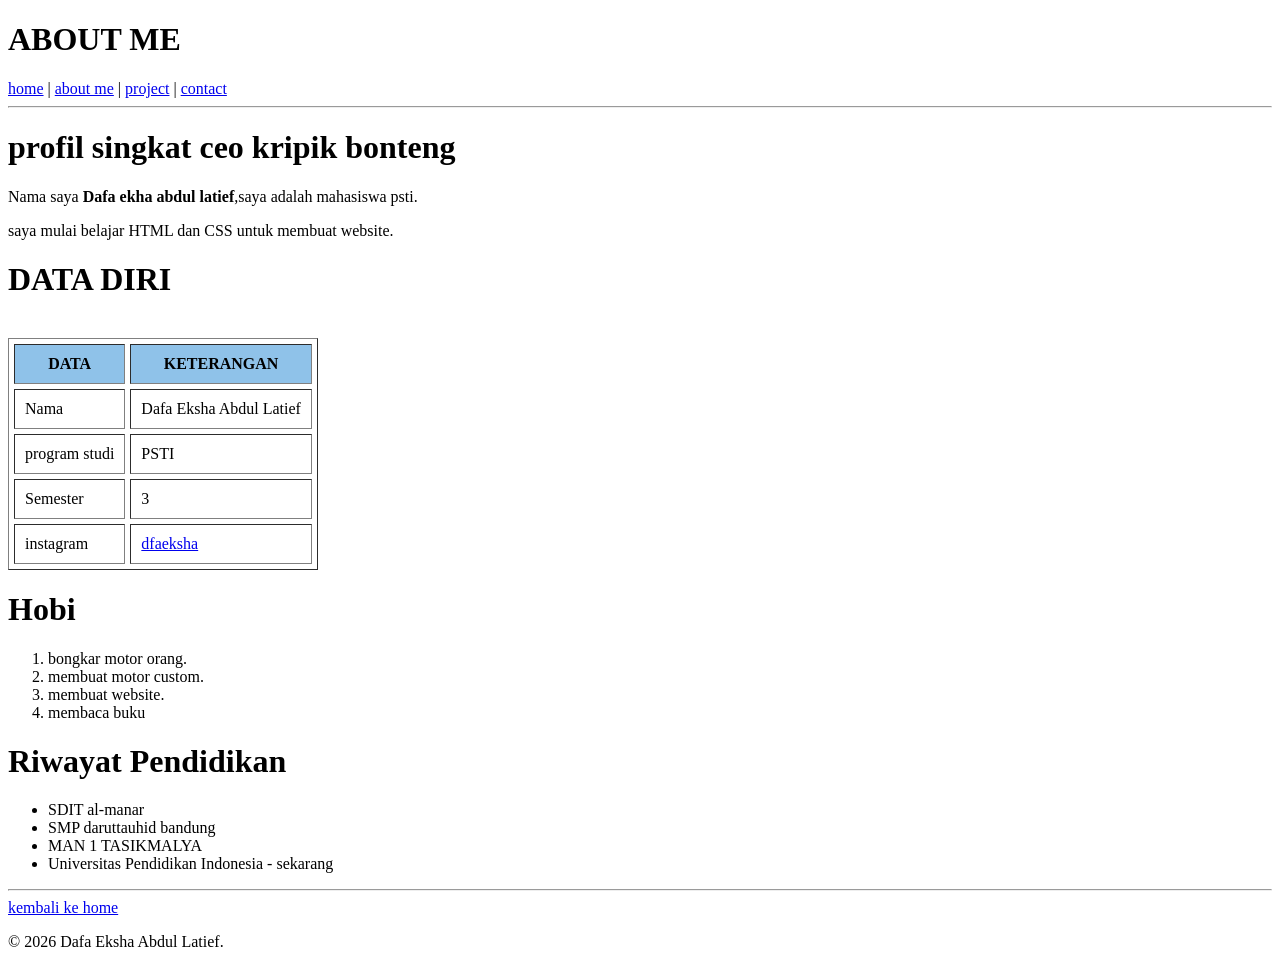
==== about me.html @ 3f341000 "commit pertama" ====
<!doctype html>
<html lang="id">
  <head>
    <meta charset="UTF-8" />
    <title>ABOUT ME</title>
  </head>
  <body>
    <h1>ABOUT ME</h1>
    <nav>
      <a href="home.html">home</a> | <a href="about me.html">about me</a> |
      <a href="project.html">project</a> |
      <a href="contact.html">contact</a>
    </nav>
    <hr />
    <h1>profil singkat ceo kripik bonteng</h1>
    <p>
      Nama saya <strong>Dafa ekha abdul latief</strong>,saya adalah mahasiswa
      psti.
    </p>
    <p>saya mulai belajar HTML dan CSS untuk membuat website.</p>

    <h1>DATA DIRI</h1>
    <!doctype htm1>
    <html lang="en">
      <head>
        <meta charset="UTF-8" />
        <title>Tabel</title>
      </head>
      <body>
        <br />
        <table border="1" cellspacing="5" cellpadding="10">
          <tr style="background-color: #8fc2e9">
            <th><strong>DATA</strong></th>
            <th><strong>KETERANGAN</strong></th>
          </tr>
          <tr>
            <td>Nama</td>
            <td>Dafa Eksha Abdul Latief</td>
          </tr>
          <tr>
            <td>program studi</td>
            <td>PSTI</td>
          </tr>
          <tr>
            <td>Semester</td>
            <td>3</td>
          </tr>

          <tr>
            <td>instagram</td>
            <td>
              <a href="https://www.instagram.com/dfaeksha?igsi=b3IzaWNrbjMwb3dk"
                >dfaeksha</a
              >
            </td>
          </tr>
        </table>

        <h1>Hobi</h1>
        <ol>
          <li>bongkar motor orang.</li>
          <li>membuat motor custom.</li>
          <li>membuat website.</li>
          <li>membaca buku</li>
        </ol>

        <h1>Riwayat Pendidikan</h1>
        <ul>
          <li>SDIT al-manar</li>
          <li>SMP daruttauhid bandung</li>
          <li>MAN 1 TASIKMALYA</li>
          <li>Universitas Pendidikan Indonesia - sekarang</li>
        </ul>
        <hr />
        <a href="home.html">kembali ke home</a>
        <p>© 2026 Dafa Eksha Abdul Latief.</p>
      </body>
    </html>
  </body>
</html>
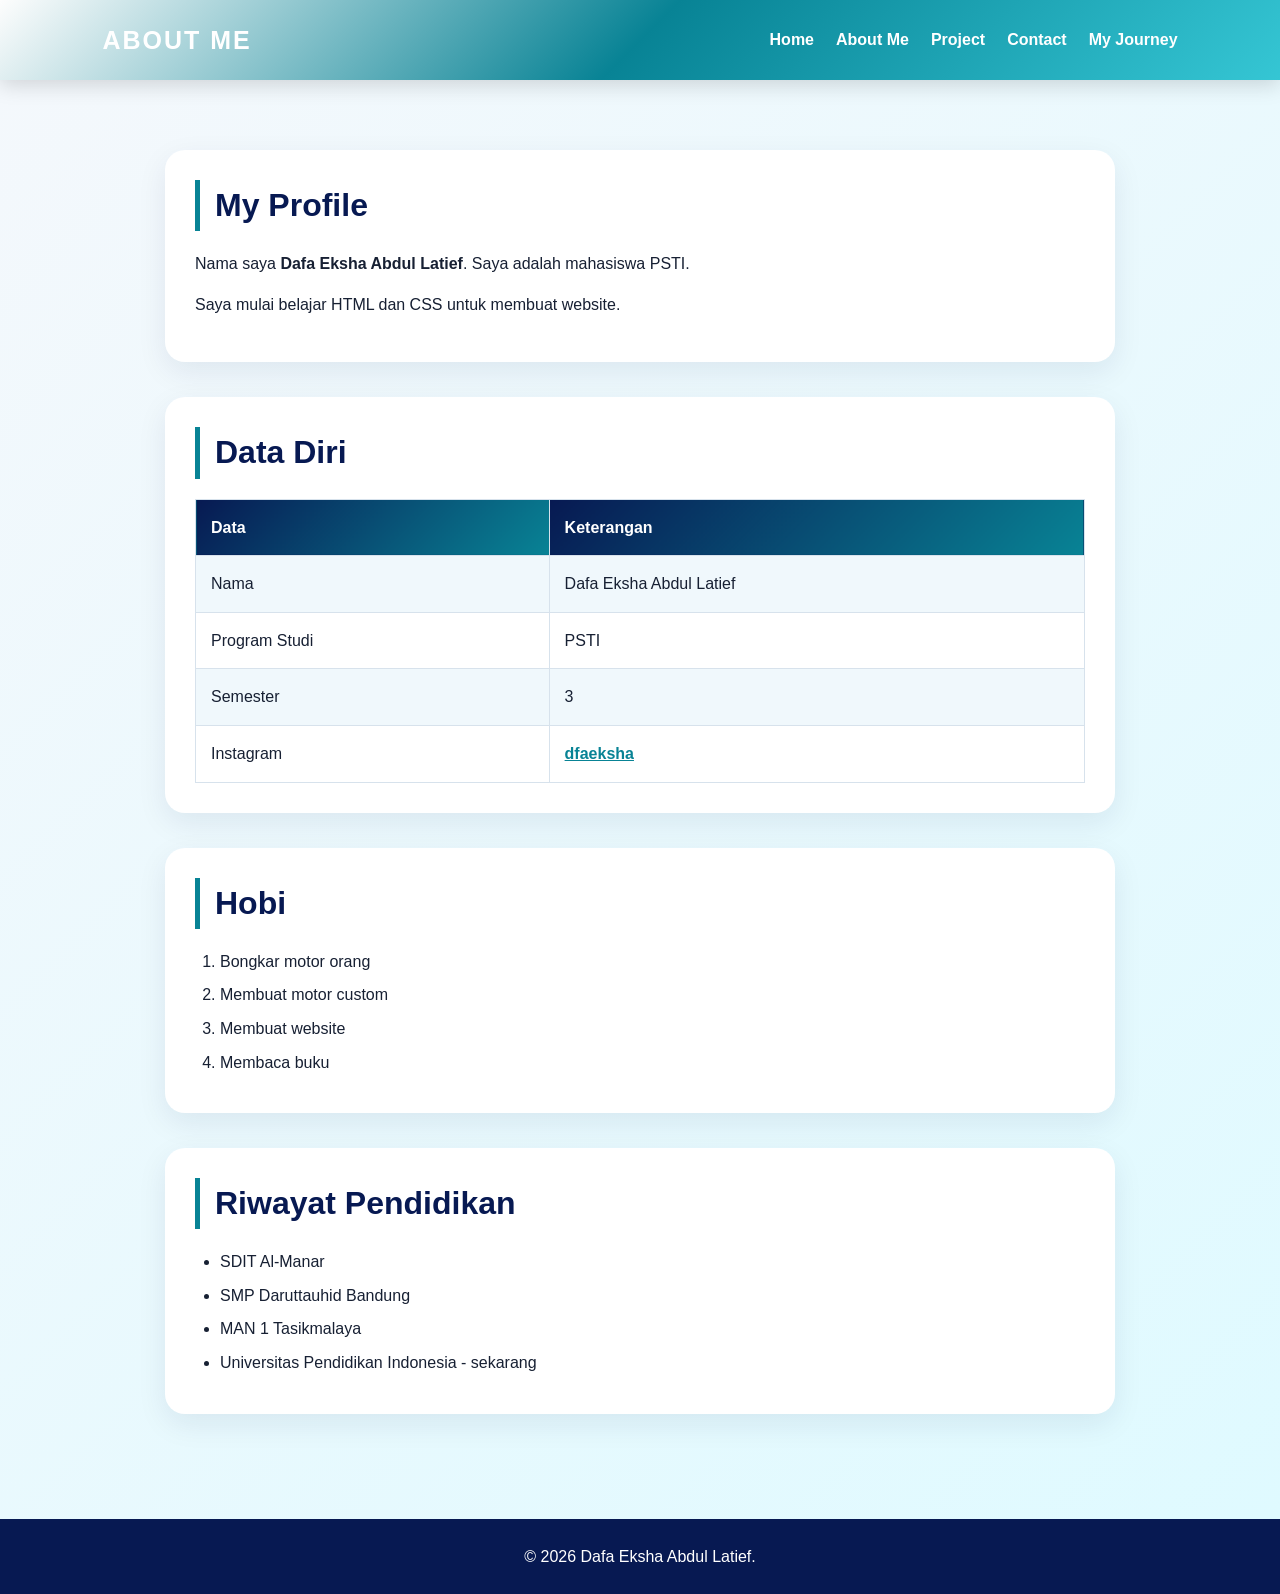
==== commit 9a47aff3: "update HTML da CSS" ====
--- a/about me.html
+++ b/about me.html
@@ -1,80 +1,107 @@
-<!doctype html>
+<!DOCTYPE html>
 <html lang="id">
-  <head>
-    <meta charset="UTF-8" />
-    <title>ABOUT ME</title>
-  </head>
-  <body>
-    <h1>ABOUT ME</h1>
-    <nav>
-      <a href="home.html">home</a> | <a href="about me.html">about me</a> |
-      <a href="project.html">project</a> |
-      <a href="contact.html">contact</a>
-    </nav>
-    <hr />
-    <h1>profil singkat ceo kripik bonteng</h1>
-    <p>
-      Nama saya <strong>Dafa ekha abdul latief</strong>,saya adalah mahasiswa
-      psti.
-    </p>
-    <p>saya mulai belajar HTML dan CSS untuk membuat website.</p>
 
-    <h1>DATA DIRI</h1>
-    <!doctype htm1>
-    <html lang="en">
-      <head>
-        <meta charset="UTF-8" />
-        <title>Tabel</title>
-      </head>
-      <body>
-        <br />
-        <table border="1" cellspacing="5" cellpadding="10">
-          <tr style="background-color: #8fc2e9">
-            <th><strong>DATA</strong></th>
-            <th><strong>KETERANGAN</strong></th>
-          </tr>
-          <tr>
-            <td>Nama</td>
-            <td>Dafa Eksha Abdul Latief</td>
-          </tr>
-          <tr>
-            <td>program studi</td>
-            <td>PSTI</td>
-          </tr>
-          <tr>
-            <td>Semester</td>
-            <td>3</td>
-          </tr>
+<head>
+    <meta charset="UTF-8">
+    <meta name="viewport" content="width=device-width, initial-scale=1.0">
 
-          <tr>
-            <td>instagram</td>
-            <td>
-              <a href="https://www.instagram.com/dfaeksha?igsi=b3IzaWNrbjMwb3dk"
-                >dfaeksha</a
-              >
-            </td>
-          </tr>
-        </table>
+    <title>About Me</title>
 
-        <h1>Hobi</h1>
-        <ol>
-          <li>bongkar motor orang.</li>
-          <li>membuat motor custom.</li>
-          <li>membuat website.</li>
-          <li>membaca buku</li>
-        </ol>
+    <link rel="stylesheet" href="style.css">
+</head>
 
-        <h1>Riwayat Pendidikan</h1>
-        <ul>
-          <li>SDIT al-manar</li>
-          <li>SMP daruttauhid bandung</li>
-          <li>MAN 1 TASIKMALYA</li>
-          <li>Universitas Pendidikan Indonesia - sekarang</li>
-        </ul>
-        <hr />
-        <a href="home.html">kembali ke home</a>
+<body>
+    <header>
+        <h1>ABOUT ME</h1>
+
+        <nav>
+            <a href="index.html">Home</a>
+            <a href="about me.html">About Me</a>
+            <a href="project.html">Project</a>
+            <a href="contact.html">Contact</a>
+            <a href="my aktivity.html">My Journey</a>
+        </nav>
+    </header>
+
+    <main class="about">
+        <section class="profile">
+            <h2>My Profile</h2>
+            <p>
+                Nama saya <strong>Dafa Eksha Abdul Latief</strong>.
+                Saya adalah mahasiswa PSTI.
+            </p>
+            <p>
+                Saya mulai belajar HTML dan CSS
+                untuk membuat website.
+            </p>
+        </section>
+             <section class="data-diri">
+            <h2>Data Diri</h2>
+            <table>
+                <tr>
+                    <th>Data</th>
+                    <th>Keterangan</th>
+                </tr>
+
+                <tr>
+                    <td>Nama</td>
+                    <td>Dafa Eksha Abdul Latief</td>
+                </tr>
+
+                <tr>
+                    <td>Program Studi</td>
+                    <td>PSTI</td>
+                </tr>
+
+                <tr>
+                    <td>Semester</td>
+                    <td>3</td>
+                </tr>
+
+                <tr>
+                    <td>Instagram</td>
+                    <td>
+                        <a href="https://www.instagram.com/dfaeksha">
+                            dfaeksha
+                        </a>
+                    </td>
+                </tr>
+
+            </table>
+
+        </section>
+
+        <section class="hobi">
+
+            <h2>Hobi</h2>
+
+            <ol>
+                <li>Bongkar motor orang</li>
+                <li>Membuat motor custom</li>
+                <li>Membuat website</li>
+                <li>Membaca buku</li>
+            </ol>
+
+        </section>
+
+        <section class="pendidikan">
+
+            <h2>Riwayat Pendidikan</h2>
+
+            <ul>
+                <li>SDIT Al-Manar</li>
+                <li>SMP Daruttauhid Bandung</li>
+                <li>MAN 1 Tasikmalaya</li>
+                <li>Universitas Pendidikan Indonesia - sekarang</li>
+            </ul>
+
+        </section>
+
+    </main>
+
+    <footer>
         <p>© 2026 Dafa Eksha Abdul Latief.</p>
-      </body>
-    </html>
-  </body>
-</html>
+    </footer>
+
+</body>
+</html>
--- a/style.css
+++ b/style.css
@@ -0,0 +1,695 @@
+* {
+    margin: 0;
+    padding: 0;
+    box-sizing: border-box;
+}
+
+html {
+    scroll-behavior: smooth;
+}
+
+body {
+    font-family: "Segoe UI", Arial, sans-serif;
+    background: #f4f8fc;
+    color: #172033;
+    line-height: 1.6;
+}
+
+
+header {
+    position: sticky;
+    top: 0;
+    z-index: 1000;
+
+    display: flex;
+    justify-content: space-between;
+    align-items: center;
+
+    padding: 20px 8%;
+
+    background: linear-gradient(
+        135deg,
+        #fdfdfd,
+        #088395,
+        #35c6d4
+    );
+
+    color: white;
+
+    box-shadow: 0 5px 20px rgba(0, 0, 0, 0.15);
+}
+
+header h1 {
+    font-size: 25px;
+    letter-spacing: 2px;
+    text-transform: uppercase;
+}
+
+
+nav {
+    display: flex;
+    align-items: center;
+    gap: 22px;
+}
+
+nav a {
+    position: relative;
+
+    color: white;
+    text-decoration: none;
+    font-weight: 600;
+    text-transform: capitalize;
+
+    transition: 0.3s ease;
+}
+
+nav a::after {
+    content: "";
+
+    position: absolute;
+    left: 0;
+    bottom: -7px;
+
+    width: 0;
+    height: 3px;
+
+    background-color: #ffffff;
+    border-radius: 10px;
+
+    transition: 0.3s ease;
+}
+
+nav a:hover {
+    color: #d7ffff;
+}
+
+nav a:hover::after {
+    width: 100%;
+}
+
+
+main{
+    min-height: 75vh;
+    padding: 70px 8%;
+}
+
+main h2 {
+    margin-bottom: 20px;
+
+    color: #071952;
+    font-size: 32px;
+}
+
+main h3 {
+    color: #088395;
+    margin-bottom: 12px;
+}
+
+main p {
+    margin-bottom: 15px;
+}
+
+main a {
+    color: #088395;
+    font-weight: 600;
+}
+
+main a:hover {
+    color: #071952;
+}
+
+
+.home {
+    background:
+        linear-gradient(
+            135deg,
+            rgba(163, 199, 204, 0.9),
+            rgba(7, 25, 82, 0.95)
+        );
+
+    color: white;
+}
+
+.home h2 {
+    color: #06064b;
+}
+
+.container {
+    display: flex;
+    justify-content: space-between
+    align-items center;
+
+    gap: 70px;
+
+    max-width: 1200px;
+    margin: 0 auto;
+}
+
+
+.foto {
+    flex: 1;
+    text-align: space-around;
+}
+
+.foto img {
+    width: 100%;
+    max-width: 430px;
+    height: 430px;
+
+    object-fit: cover;
+
+    border: 8px solid white;
+    border-radius: 50%;
+
+    box-shadow:
+        0 0 0 10px rgba(255, 255, 255, 0.15),
+        0 20px 45px rgba(0, 0, 0, 0.3);
+
+    transition: 0.5s ease;
+}
+
+.foto img:hover {
+    transform: scale(1.05) rotate(2deg);
+}
+
+
+.card {
+    flex: 6;
+
+    max-width: 500px;
+
+    padding:90px;
+
+    background: rgba(255, 255, 255, 0.96);
+    color: #172033;
+
+    border-radius: 25px;
+
+    box-shadow: 0 20px 50px rgba(0, 0, 0, 0.25);
+
+    transition: 0.3s ease;
+}
+
+.card:hover {
+    transform: translateY(-12px);
+    box-shadow: 0 30px 60px rgba(0, 0, 0, 0.35);
+}
+
+.card h2 {
+    font-size: 35px;
+    line-height: 1.2;
+}
+
+.card p {
+    font-size: 17px;
+}
+
+
+.learning {
+    max-width: 900px;
+    margin: 70px auto 0;
+
+    padding: 30px;
+
+    background: rgba(255, 255, 255, 0.95);
+    color: #172033;
+
+    border-radius: 20px;
+}
+
+.learning h2 {
+    font-size: 27px;
+}
+
+.learning ul {
+    padding-left: 25px;
+}
+
+.learning li {
+    margin-bottom: 8px;
+}
+
+
+
+button,
+input[type="submit"],
+input[type="reset"] {
+    padding: 12px 25px;
+
+    border: none;
+    border-radius: 10px;
+
+    background: linear-gradient(
+        135deg,
+        #088395,
+        #071952
+    );
+
+    color: white;
+
+    font-size: 15px;
+    font-weight: 600;
+
+    cursor: pointer;
+
+    transition: 0.3s ease;
+}
+
+button:hover,
+input[type="submit"]:hover,
+input[type="reset"]:hover {
+    transform: translateY(-3px);
+
+    box-shadow: 0 8px 20px rgba(7, 25, 82, 0.3);
+}
+
+input[type="reset"] {
+    background: #e63946;
+}
+
+input[type="reset"]:hover {
+    background: #b91c2b;
+}
+
+
+
+.about {
+    background: linear-gradient(
+        135deg,
+        #f4f8fc,
+        #dffaff
+    );
+}
+
+.profile,
+.data-diri,
+.hobi,
+.pendidikan {
+    max-width: 950px;
+
+    margin: 0 auto 35px;
+    padding: 30px;
+
+    background: white;
+
+    border-radius: 20px;
+
+    box-shadow: 0 10px 30px rgba(7, 25, 82, 0.08);
+
+    transition: 0.3s ease;
+}
+
+.profile:hover,
+.data-diri:hover,
+.hobi:hover,
+.pendidikan:hover {
+    transform: translateY(-5px);
+    box-shadow: 0 15px 35px rgba(7, 25, 82, 0.15);
+}
+
+.profile h2,
+.data-diri h2,
+.hobi h2,
+.pendidikan h2 {
+    border-left: 5px solid #088395;
+    padding-left: 15px;
+}
+
+.hobi ol,
+.pendidikan ul {
+    padding-left: 25px;
+}
+
+.hobi li,
+.pendidikan li {
+    margin-bottom: 8px;
+}
+
+
+table {
+    width: 100%;
+
+    border-collapse: collapse;
+
+    margin-top: 20px;
+
+    background: white;
+    overflow: hidden;
+}
+
+th,
+td {
+    padding: 15px;
+
+    border: 1px solid #d7e2ec;
+
+    text-align: left;
+}
+
+th {
+    background: linear-gradient(
+        135deg,
+        #071952,
+        #088395
+    );
+
+    color: white;
+}
+
+tr:nth-child(even) {
+    background-color: #f0f8fc;
+}
+
+tr {
+    transition: 0.2s ease;
+}
+
+tr:hover {
+    background-color: #d9f7fa;
+}
+
+
+.project {
+    background: linear-gradient(
+        135deg,
+        #f4f8fc,
+        #e5fbff
+    );
+}
+
+.project-intro {
+    max-width: 900px;
+    margin: 0 auto 35px;
+}
+
+.project-card {
+    display: inline-block;
+    vertical-align: top;
+
+    width: 45%;
+
+    min-height: 300px;
+
+    margin: 15px;
+    padding: 25px;
+
+    background: white;
+
+    border-radius: 20px;
+
+    box-shadow: 0 10px 30px rgba(7, 25, 82, 0.1);
+
+    transition: 0.4s ease;
+}
+
+.project-card:hover {
+    transform: translateY(-10px);
+
+    box-shadow: 0 20px 40px rgba(7, 25, 82, 0.2);
+}
+
+.project-card img {
+    width: 100%;
+    max-height: 230px;
+
+    object-fit: cover;
+
+    border-radius: 15px;
+    margin-bottom: 15px;
+
+    transition: 0.4s ease;
+}
+
+.project-card img:hover {
+    transform: scale(1.03);
+}
+
+.technology,
+.project-table {
+    max-width: 1000px;
+
+    margin: 35px auto;
+    padding: 30px;
+
+    background: white;
+
+    border-radius: 20px;
+
+    box-shadow: 0 10px 30px rgba(7, 25, 82, 0.08);
+}
+
+.technology ul {
+    padding-left: 25px;
+}
+
+
+.contact {
+    background: linear-gradient(
+        135deg,
+        #f4f8fc,
+        #dffaff
+    );
+}
+
+.contact-info,
+.contact-form {
+    max-width: 800px;
+
+    margin: 0 auto 35px;
+    padding: 35px;
+
+    background: white;
+
+    border-radius: 20px;
+
+    box-shadow: 0 10px 30px rgba(7, 25, 82, 0.1);
+}
+
+.form-group {
+    display: flex;
+    flex-direction: column;
+
+    gap: 8px;
+
+    margin-bottom: 20px;
+}
+
+.form-group > label {
+    font-weight: 600;
+    color: #071952;
+}
+
+input,
+textarea,
+select {
+    width: 100%;
+
+    padding: 12px 15px;
+
+    border: 2px solid #d7e2ec;
+    border-radius: 10px;
+
+    font-family: inherit;
+    font-size: 15px;
+
+    outline: none;
+
+    transition: 0.3s ease;
+}
+
+textarea {
+    resize: vertical;
+}
+
+input:focus,
+textarea:focus,
+select:focus {
+    border-color: #088395;
+
+    box-shadow: 0 0 0 4px rgba(8, 131, 149, 0.15);
+}
+
+
+/* Radio dan checkbox */
+
+.form-group input[type="radio"],
+.form-group input[type="checkbox"] {
+    width: auto;
+    margin-right: 8px;
+}
+
+.form-group label:has(input[type="radio"]),
+.form-group label:has(input[type="checkbox"]) {
+    font-weight: normal;
+    color: #172033;
+}
+
+
+/* Tombol form */
+
+.form-button {
+    display: flex;
+    gap: 12px;
+    margin: 25px 0;
+}
+
+.journey {
+    background: linear-gradient(
+        135deg,
+        #f4f8fc,
+        #e5fbff
+    );
+}
+
+.journey > h2 {
+    text-align: center;
+}
+
+.journey-card {
+    max-width: 800px;
+
+    margin: 30px auto;
+    padding: 30px;
+
+    text-align: center;
+
+    background: white;
+
+    border-radius: 20px;
+
+    box-shadow: 0 10px 30px rgba(7, 25, 82, 0.1);
+
+    transition: 0.4s ease;
+}
+
+.journey-card:hover {
+    transform: translateY(-8px);
+    box-shadow: 0 20px 40px rgba(7, 25, 82, 0.2);
+}
+
+.journey-card img {
+    width: 100%;
+    max-width: 500px;
+    max-height: 350px;
+
+    object-fit: cover;
+
+    border-radius: 15px;
+    margin-top: 15px;
+}
+
+
+footer {
+    padding: 25px;
+
+    background: #071952;
+    color: white;
+
+    text-align: center;
+}
+
+footer p {
+    margin: 0;
+}
+
+
+@media (max-width: 768px) {
+
+    header {
+        flex-direction: column;
+        gap: 18px;
+
+        padding: 20px;
+    }
+
+    header h1 {
+        text-align: center;
+        font-size: 22px;
+    }
+
+    nav {
+        flex-wrap: wrap;
+        justify-content: center;
+        gap: 15px;
+    }
+
+    main {
+        padding: 40px 5%;
+    }
+
+    .container {
+        flex-direction: column;
+        gap: 35px;
+    }
+
+    .foto img {
+        width: 280px;
+        height: 280px;
+    }
+
+    .card {
+        width: 100%;
+        padding: 25px;
+    }
+
+    .card h2 {
+        font-size: 28px;
+    }
+
+    .learning {
+        margin-top: 40px;
+    }
+
+    .project-card {
+        display: block;
+        width: 100%;
+        margin: 20px 0;
+    }
+
+    .profile,
+    .data-diri,
+    .hobi,
+    .pendidikan,
+    .contact-info,
+    .contact-form,
+    .technology,
+    .project-table {
+        padding: 22px;
+    }
+
+    table {
+        display: block;
+        overflow-x: auto;
+        white-space: nowrap;
+    }
+
+    .form-button {
+        flex-direction: column;
+    }
+
+    button,
+    input[type="submit"],
+    input[type="reset"] {
+        width: 100%;
+    }
+}
+
+@keyframes muncul {
+    from {
+        opacity: 0;
+        transform: translateY(25px);
+    }
+
+    to {
+        opacity: 1;
+        transform: translateY(0);
+    }
+}
+
+main > section,
+.container,
+.card,
+.project-card,
+.journey-card {
+    animation: muncul 0.8s ease;
+}
